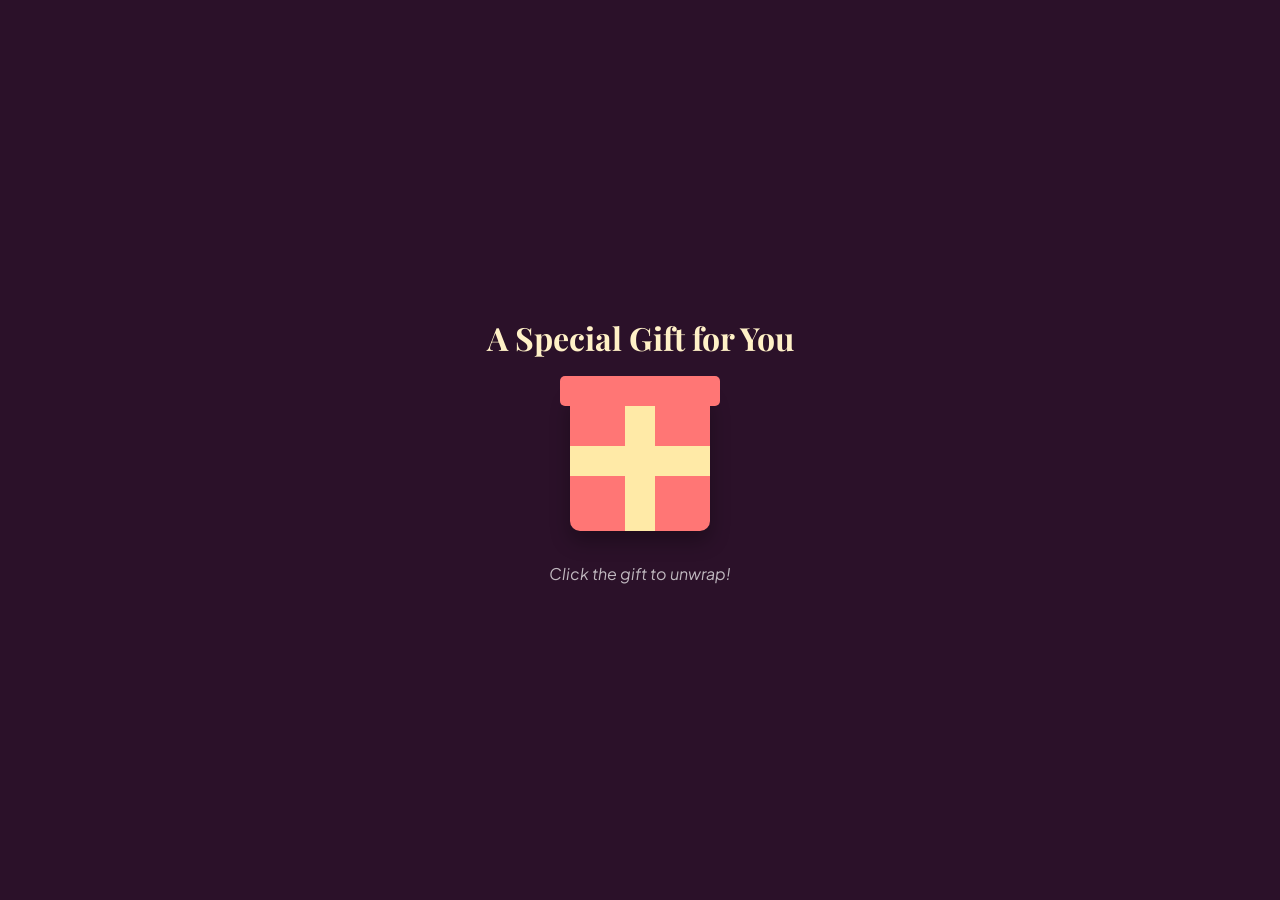
==== index.html @ ae620145 "Add files via upload Initial commit" ====
<!DOCTYPE html>
<html lang="en">
<head>
  <meta charset="UTF-8">
  <title>Birthday Gift for Mom</title>
  <link rel="stylesheet" href="style.css">
</head>
<body>

<div id="gift-overlay">
  <div class="gift-wrapper">
    <h1 class="gift-title">A Special Gift for You</h1>
    <div class="gift-box" id="gift-box">
      <div class="ribbon-vertical"></div>
      <div class="ribbon-horizontal"></div>
      <div class="lid"></div>
    </div>
    <p class="tap-hint">Click the gift to unwrap!</p>
  </div>
</div>

<div id="main-content" class="hidden">
  <canvas id="celebration-canvas"></canvas>
  <div class="ambient-glow"></div>

  <main class="celebration-card">
    <h1 class="greeting">Happy Birthday, Mom</h1>
    <div class="message-section" id="main-message">
      <p>To the most incredible mother in the world.</p>
      <p>We've gathered this little celebrating crew just for you today!</p>
      <p class="tap-instruction">(Try tapping them one by one...)</p>
    </div>

    <div id="surprise-message" class="hidden">
      <h2 class="surprise-title">We love you so much!</h2>
      <p>Thank you for everything you do.</p>
    </div>
    
    <div class="animal-parade">
      <div class="animal bunny">
        <svg viewBox="0 0 100 120" xmlns="http://www.w3.org/2000/svg">
          <ellipse cx="35" cy="30" rx="8" ry="25" fill="#ffdce5" transform="rotate(-5, 35, 30)"/>
          <ellipse cx="65" cy="30" rx="8" ry="25" fill="#ffdce5" transform="rotate(5, 65, 30)"/>
          <circle cx="50" cy="75" r="32" fill="#ffdce5"/>
          <circle cx="40" cy="70" r="3" fill="#4c2a54"/>
          <circle cx="60" cy="70" r="3" fill="#4c2a54"/>
          <polygon points="48,76 52,76 50,79" fill="#ff9ebb"/>
        </svg>
      </div>
      <div class="animal cat">
        <svg viewBox="0 0 100 120" xmlns="http://www.w3.org/2000/svg">
          <polygon points="20,50 40,50 25,20" fill="#ffe9db"/>
          <polygon points="60,50 80,50 75,20" fill="#ffe9db"/>
          <circle cx="50" cy="75" r="32" fill="#ffe9db"/>
          <circle cx="38" cy="72" r="3" fill="#4c2a54"/>
          <circle cx="62" cy="72" r="3" fill="#4c2a54"/>
          <polygon points="48,78 52,78 50,81" fill="#ff9ebb"/>
        </svg>
      </div>
      <div class="animal lion">
        <svg viewBox="0 0 100 120" xmlns="http://www.w3.org/2000/svg">
          <circle cx="50" cy="70" r="42" fill="#f59e0b"/>
          <circle cx="50" cy="75" r="28" fill="#fde68a"/>
          <circle cx="40" cy="70" r="3" fill="#4c2a54"/>
          <circle cx="60" cy="70" r="3" fill="#4c2a54"/>
          <ellipse cx="50" cy="80" rx="12" ry="8" fill="#fef3c7"/>
          <polygon points="48,77 52,77 50,81" fill="#8b5cf6"/>
        </svg>
      </div>
      <div class="animal buffalo">
        <svg viewBox="0 0 100 120" xmlns="http://www.w3.org/2000/svg">
          <path d="M 25 55 Q 10 30 35 45" fill="none" stroke="#52525b" stroke-width="6"/>
          <path d="M 75 55 Q 90 30 65 45" fill="none" stroke="#52525b" stroke-width="6"/>
          <circle cx="50" cy="75" r="30" fill="#a1a1aa"/>
          <circle cx="38" cy="70" r="3" fill="#27272a"/>
          <circle cx="62" cy="70" r="3" fill="#27272a"/>
          <ellipse cx="50" cy="85" rx="16" ry="12" fill="#52525b"/>
        </svg>
      </div>
      <div class="animal sheep">
        <svg viewBox="0 0 100 120" xmlns="http://www.w3.org/2000/svg">
          <circle cx="50" cy="75" r="24" fill="#52525b"/>
          <circle cx="42" cy="72" r="3" fill="#f4f4f5"/>
          <circle cx="58" cy="72" r="3" fill="#f4f4f5"/>
          <circle cx="35" cy="55" r="14" fill="#ffffff"/>
          <circle cx="50" cy="48" r="16" fill="#ffffff"/>
          <circle cx="65" cy="55" r="14" fill="#ffffff"/>
        </svg>
      </div>
      <div class="animal cow">
        <svg viewBox="0 0 100 120" xmlns="http://www.w3.org/2000/svg">
          <ellipse cx="20" cy="60" rx="12" ry="6" fill="#ffffff" transform="rotate(-15, 20, 60)"/>
          <ellipse cx="80" cy="60" rx="12" ry="6" fill="#ffffff" transform="rotate(15, 80, 60)"/>
          <circle cx="50" cy="75" r="30" fill="#ffffff"/>
          <circle cx="38" cy="68" r="3" fill="#27272a"/>
          <circle cx="62" cy="68" r="3" fill="#27272a"/>
          <ellipse cx="50" cy="86" rx="18" ry="12" fill="#fbcfe8"/>
        </svg>
      </div>
    </div>
  </main>
</div>
---- style.css ----
@import url('https://fonts.googleapis.com/css2?family=Playfair+Display:ital,wght@0,400..900;1,400..900&family=Plus+Jakarta+Sans:ital,wght@0,200..800;1,200..800&display=swap');

* { margin: 0; padding: 0; box-sizing: border-box; }

body {
  min-height: 100vh;
  display: flex; justify-content: center; align-items: center;
  background: linear-gradient(135deg, #ffd9d9 0%, #e6d4f5 50%, #c4e9ff 100%);
  font-family: 'Plus Jakarta Sans', sans-serif; overflow-x: hidden;
}

/* --- Reveal Overlay --- */
#gift-overlay {
  position: fixed; top: 0; left: 0; width: 100vw; height: 100vh;
  background: #2b1129; z-index: 10; display: flex; justify-content: center; align-items: center;
  transition: opacity 0.8s ease;
}
#gift-overlay.hidden { opacity: 0; pointer-events: none; }

.gift-wrapper { text-align: center; color: #fff; }
.gift-title { font-family: 'Playfair Display', serif; margin-bottom: 2rem; color: #fff1c7; }
.tap-hint { margin-top: 2rem; opacity: 0.7; font-style: italic; }

/* --- Gift Box Styles --- */
.gift-box {
  width: 140px; height: 140px; background: #ff7675; margin: 0 auto;
  position: relative; border-radius: 10px; cursor: pointer;
  transition: transform 0.3s; box-shadow: 0 10px 20px rgba(0,0,0,0.3);
  animation: wobble 3s infinite ease-in-out;
}
.gift-box:hover { transform: scale(1.05); }
.ribbon-vertical { position: absolute; left: 50%; top: 0; width: 30px; height: 100%; background: #ffeaa7; transform: translateX(-50%); }
.ribbon-horizontal { position: absolute; left: 0; top: 50%; width: 100%; height: 30px; background: #ffeaa7; transform: translateY(-50%); }
.lid { position: absolute; top: -15px; left: -10px; width: 160px; height: 30px; background: #ff7675; border-radius: 5px; }

.unwrap { animation: unwrap 1s ease-out forwards; }
@keyframes wobble { 0%, 100% { transform: rotate(-5deg); } 50% { transform: rotate(5deg); } }
@keyframes unwrap { 
  0% { transform: scale(1) translateY(0); }
  30% { transform: scale(1.2) translateY(-20px); }
  100% { transform: scale(5) translateY(0); opacity: 0; } 
}

/* --- Main Content --- */
#main-content { transition: opacity 1s ease; }
#main-content.hidden { opacity: 0; }

#celebration-canvas { position: fixed; top: 0; left: 0; width: 100vw; height: 100vh; z-index: 1; pointer-events: none; }
.ambient-glow { position: absolute; width: 600px; height: 600px; background: radial-gradient(circle, rgba(168, 85, 247, 0.4) 0%, rgba(0,0,0,0) 70%); top: 5%; left: 10%; z-index: 0; pointer-events: none; }

.celebration-card {
  position: relative; z-index: 2; width: 90%; max-width: 800px; padding: 4rem 2rem;
  background: linear-gradient(135deg, #32193b 0%, #2b1129 100%);
  border: 2px solid rgba(255, 255, 255, 0.15); border-radius: 28px; box-shadow: 0 25px 60px rgba(0, 0, 0, 0.5); text-align: center;
}

.greeting { font-family: 'Playfair Display', serif; font-size: 3.5rem; font-weight: 800; letter-spacing: -1px; color: #fff1c7; margin-bottom: 1rem; line-height: 1.1; }
.message-section { font-size: 1.2rem; line-height: 1.7; color: #e9d5eb; margin-bottom: 3rem; transition: opacity 0.5s; }
.surprise-title { color: #ff7675; font-family: 'Playfair Display', serif; font-size: 2.5rem; margin-bottom: 1rem; }
.tap-instruction { font-size: 1rem; color: #fca5a5; font-style: italic; margin-top: 1rem; }

/* --- Surprises --- */
#surprise-message.hidden { display: none; }
#surprise-message { opacity: 1; transition: opacity 1s ease; color: #fff; margin-top: 20px; }

.animal-parade { display: flex; justify-content: center; align-items: flex-end; gap: 15px; margin-top: 10px; height: 140px; flex-wrap: wrap; }
.animal { 
  width: 70px; height: 70px; cursor: pointer; transition: transform 0.3s ease;
  filter: drop-shadow(0px 0px 18px rgba(255, 255, 255, 0.9));
  background: rgba(255, 255, 255, 0.15); border-radius: 50%; padding: 5px;
}

/* --- Idle Animations --- */
.bunny { animation: hop 2.5s infinite ease-in-out; }
.cat { animation: bob 3s infinite ease-in-out 0.4s; }
.lion { animation: breathe 4s infinite ease-in-out 0.2s; }
.buffalo { animation: breathe 4s infinite ease-in-out 0.6s; }
.sheep { animation: float-idle 5s infinite ease-in-out; }
.cow { animation: breathe 4s infinite ease-in-out 0.8s; }

@keyframes hop { 0%, 100% { transform: translateY(0) scaleY(1); } 40% { transform: translateY(-30px) scaleY(1.1); } 50% { transform: translateY(0) scaleY(0.85); } }
@keyframes bob { 0%, 100% { transform: translateY(0) rotate(0deg); } 50% { transform: translateY(-20px) rotate(8deg); } }
@keyframes breathe { 0%, 100% { transform: scale(1); } 50% { transform: scale(1.06) translateY(-4px); } }
@keyframes float-idle { 0%, 100% { transform: translateY(0); } 50% { transform: translateY(-15px); } }

/* --- Personality Animations --- */
.react-giggle { animation: giggle 0.8s ease-in-out !important; }
@keyframes giggle { 0%, 100% { transform: scale(1) rotate(0deg); } 25% { transform: scale(1.1, 0.9) rotate(-10deg); } 50% { transform: scale(0.9, 1.1) rotate(10deg); } }
.react-surprise { animation: surprise 0.6s cubic-bezier(0.68, -0.55, 0.265, 1.55) !important; }
@keyframes surprise { 0% { transform: translateY(0) scale(1); } 50% { transform: translateY(-80px) scale(1); } 100% { transform: translateY(0) scale(1); } }
.react-love { animation: pulse-glow 1.2s ease-in-out !important; }
@keyframes pulse-glow { 0%, 100% { transform: scale(1); } 50% { transform: scale(1.4); } }
.react-slinky { animation: slinky 0.9s ease-in-out !important; }
@keyframes slinky { 0%, 100% { transform: scale(1); } 30% { transform: scale(0.7, 1.3); } 60% { transform: scale(1.3, 0.7); } }
.react-dizzy { animation: dizzy 0.5s linear infinite !important; }
@keyframes dizzy { 0% { transform: rotate(0deg); } 100% { transform: rotate(360deg); } }
.react-bashful { animation: bashful 0.6s ease-in-out !important; }
@keyframes bashful { 0%, 100% { transform: translateX(0); } 33% { transform: translateX(-15px); } 66% { transform: translateX(15px); } }
@keyframes burst-fade { to { transform: translateY(-100px) scale(0); opacity: 0; } }
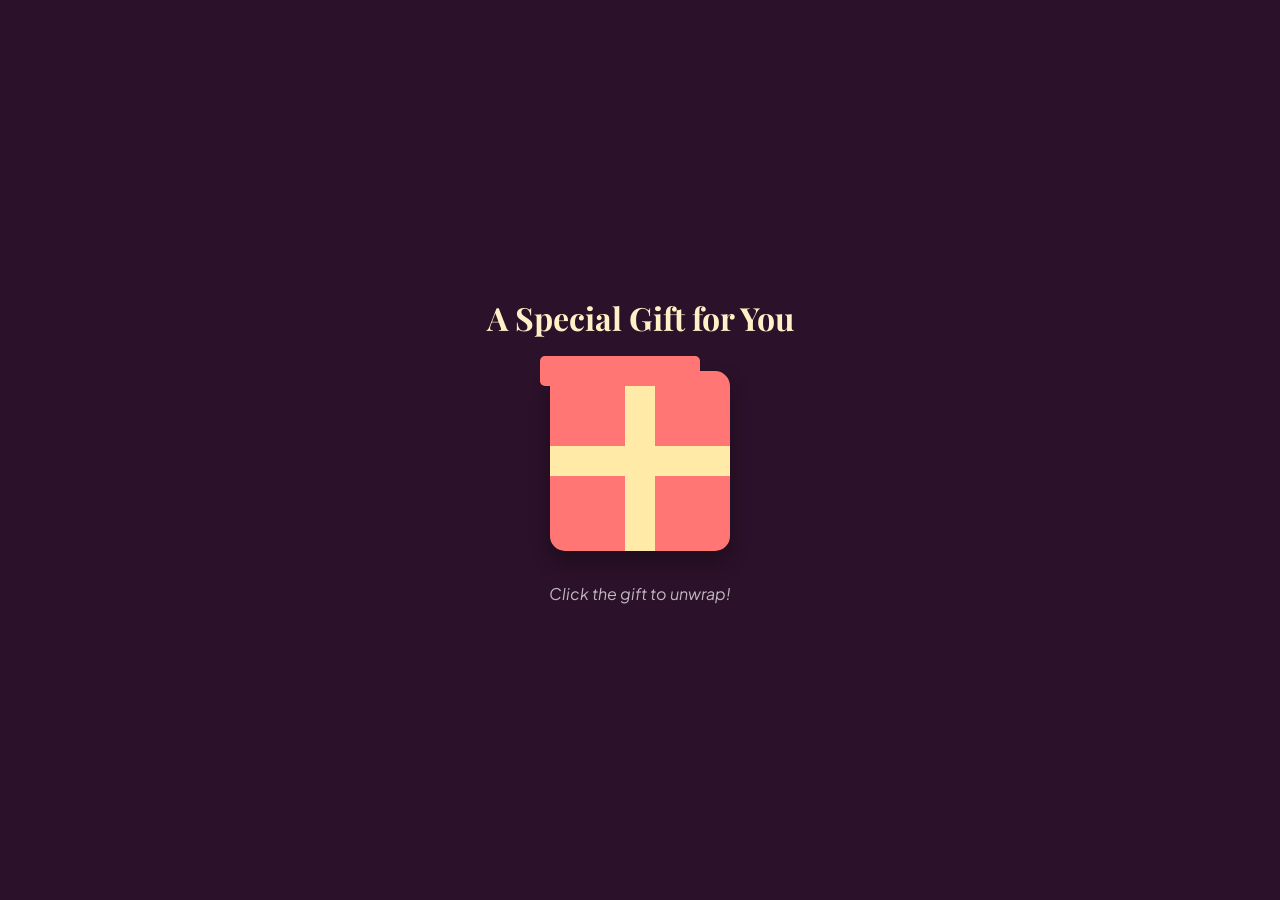
==== commit 8f2c1a06: "made it larger for phone" ====
--- a/index.html
+++ b/index.html
@@ -2,6 +2,8 @@
 <html lang="en">
 <head>
   <meta charset="UTF-8">
+  <!-- ADD THIS LINE BELOW -->
+  <meta name="viewport" content="width=device-width, initial-scale=1.0">
   <title>Birthday Gift for Mom</title>
   <link rel="stylesheet" href="style.css">
 </head>
@@ -99,4 +101,9 @@
       </div>
     </div>
   </main>
-</div>+</div>
+
+  <script src="script.js" defer></script>
+
+</body>
+</html>
--- a/style.css
+++ b/style.css
@@ -78,6 +78,35 @@
 .sheep { animation: float-idle 5s infinite ease-in-out; }
 .cow { animation: breathe 4s infinite ease-in-out 0.8s; }
 
+/* Update the gift-box to look bigger on mobile */
+.gift-box {
+  width: 180px; height: 180px; /* Increased from 140px */
+  background: #ff7675; margin: 2rem auto;
+  position: relative; border-radius: 15px; cursor: pointer;
+  transition: transform 0.3s; box-shadow: 0 10px 20px rgba(0,0,0,0.3);
+  animation: wobble 3s infinite ease-in-out;
+}
+
+/* Ensure the card doesn't hit the edges of the phone */
+.celebration-card {
+  position: relative; z-index: 2; width: 95%; /* Increased from 90% */
+  max-width: 500px; padding: 2rem 1.5rem; /* Reduced padding for mobile */
+  background: linear-gradient(135deg, #32193b 0%, #2b1129 100%);
+  border: 2px solid rgba(255, 255, 255, 0.15); 
+  border-radius: 20px; box-shadow: 0 25px 60px rgba(0, 0, 0, 0.5); 
+  text-align: center;
+}
+
+/* Adjust heading size for small screens */
+.greeting { font-size: 2.2rem; }
+
+/* Keep animal parade tight but comfortable */
+.animal-parade { 
+  display: flex; justify-content: center; align-items: center; 
+  gap: 10px; margin-top: 20px; height: auto; flex-wrap: wrap; 
+}
+.animal { width: 60px; height: 60px; }
+
 @keyframes hop { 0%, 100% { transform: translateY(0) scaleY(1); } 40% { transform: translateY(-30px) scaleY(1.1); } 50% { transform: translateY(0) scaleY(0.85); } }
 @keyframes bob { 0%, 100% { transform: translateY(0) rotate(0deg); } 50% { transform: translateY(-20px) rotate(8deg); } }
 @keyframes breathe { 0%, 100% { transform: scale(1); } 50% { transform: scale(1.06) translateY(-4px); } }
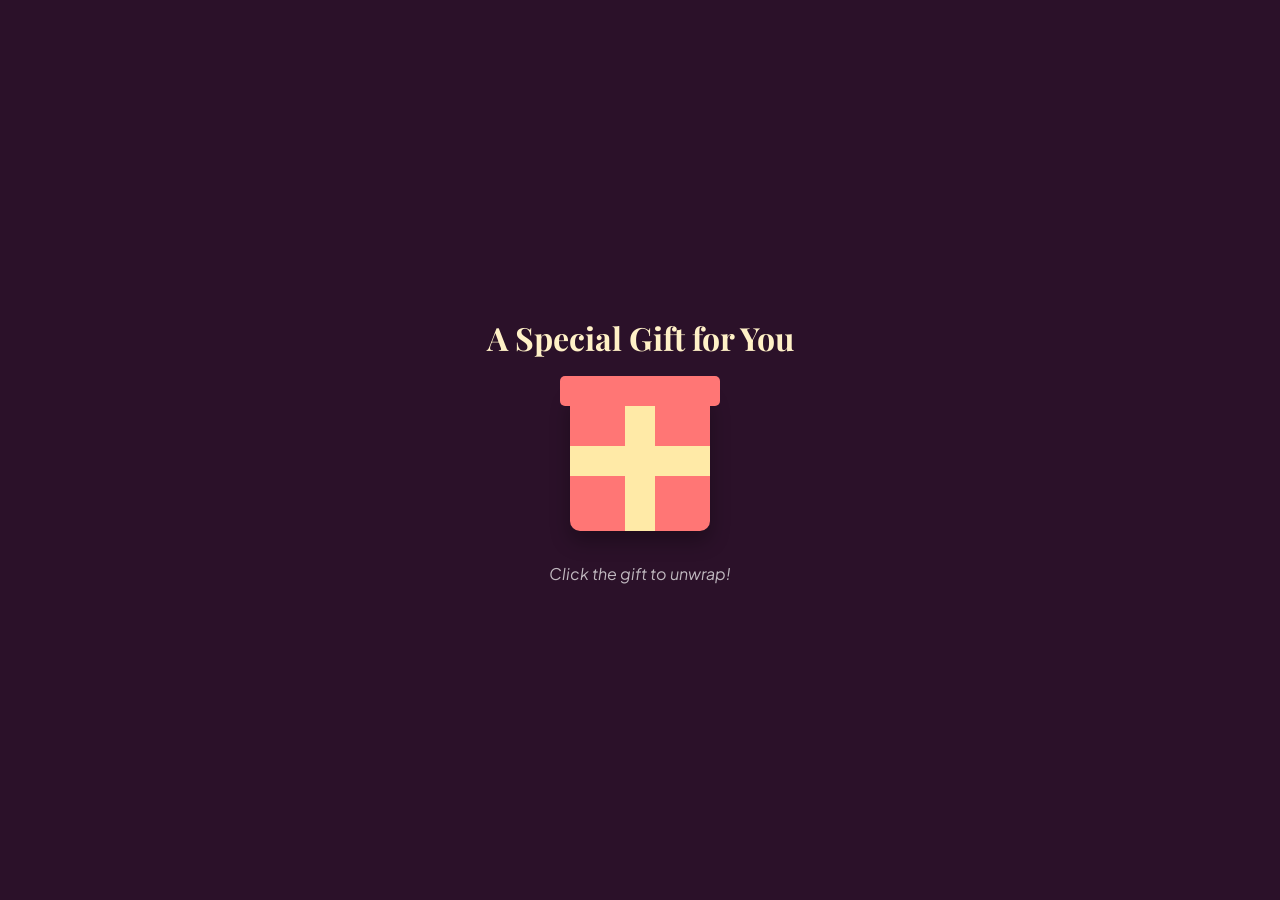
==== commit e610b510: "added more features ✅ Distinct Animal Reactions:  Bunny: High bouncy jump Cat: Playful pounce with s" ====
--- a/index.html
+++ b/index.html
@@ -2,7 +2,6 @@
 <html lang="en">
 <head>
   <meta charset="UTF-8">
-  <!-- ADD THIS LINE BELOW -->
   <meta name="viewport" content="width=device-width, initial-scale=1.0">
   <title>Birthday Gift for Mom</title>
   <link rel="stylesheet" href="style.css">
@@ -38,8 +37,8 @@
       <p>Thank you for everything you do.</p>
     </div>
     
-    <div class="animal-parade">
-      <div class="animal bunny">
+    <div class="animal-parade" id="animal-parade">
+      <div class="animal bunny" data-index="0">
         <svg viewBox="0 0 100 120" xmlns="http://www.w3.org/2000/svg">
           <ellipse cx="35" cy="30" rx="8" ry="25" fill="#ffdce5" transform="rotate(-5, 35, 30)"/>
           <ellipse cx="65" cy="30" rx="8" ry="25" fill="#ffdce5" transform="rotate(5, 65, 30)"/>
@@ -49,7 +48,7 @@
           <polygon points="48,76 52,76 50,79" fill="#ff9ebb"/>
         </svg>
       </div>
-      <div class="animal cat">
+      <div class="animal cat" data-index="1">
         <svg viewBox="0 0 100 120" xmlns="http://www.w3.org/2000/svg">
           <polygon points="20,50 40,50 25,20" fill="#ffe9db"/>
           <polygon points="60,50 80,50 75,20" fill="#ffe9db"/>
@@ -59,7 +58,7 @@
           <polygon points="48,78 52,78 50,81" fill="#ff9ebb"/>
         </svg>
       </div>
-      <div class="animal lion">
+      <div class="animal lion" data-index="2">
         <svg viewBox="0 0 100 120" xmlns="http://www.w3.org/2000/svg">
           <circle cx="50" cy="70" r="42" fill="#f59e0b"/>
           <circle cx="50" cy="75" r="28" fill="#fde68a"/>
@@ -69,7 +68,7 @@
           <polygon points="48,77 52,77 50,81" fill="#8b5cf6"/>
         </svg>
       </div>
-      <div class="animal buffalo">
+      <div class="animal buffalo" data-index="3">
         <svg viewBox="0 0 100 120" xmlns="http://www.w3.org/2000/svg">
           <path d="M 25 55 Q 10 30 35 45" fill="none" stroke="#52525b" stroke-width="6"/>
           <path d="M 75 55 Q 90 30 65 45" fill="none" stroke="#52525b" stroke-width="6"/>
@@ -79,7 +78,7 @@
           <ellipse cx="50" cy="85" rx="16" ry="12" fill="#52525b"/>
         </svg>
       </div>
-      <div class="animal sheep">
+      <div class="animal sheep" data-index="4">
         <svg viewBox="0 0 100 120" xmlns="http://www.w3.org/2000/svg">
           <circle cx="50" cy="75" r="24" fill="#52525b"/>
           <circle cx="42" cy="72" r="3" fill="#f4f4f5"/>
@@ -89,7 +88,7 @@
           <circle cx="65" cy="55" r="14" fill="#ffffff"/>
         </svg>
       </div>
-      <div class="animal cow">
+      <div class="animal cow" data-index="5">
         <svg viewBox="0 0 100 120" xmlns="http://www.w3.org/2000/svg">
           <ellipse cx="20" cy="60" rx="12" ry="6" fill="#ffffff" transform="rotate(-15, 20, 60)"/>
           <ellipse cx="80" cy="60" rx="12" ry="6" fill="#ffffff" transform="rotate(15, 80, 60)"/>
--- a/style.css
+++ b/style.css
@@ -2,11 +2,16 @@
 
 * { margin: 0; padding: 0; box-sizing: border-box; }
 
+/* Center everything and prevent page scrolling */
 body {
+  margin: 0;
   min-height: 100vh;
-  display: flex; justify-content: center; align-items: center;
+  display: flex;
+  justify-content: center;
+  align-items: center;
   background: linear-gradient(135deg, #ffd9d9 0%, #e6d4f5 50%, #c4e9ff 100%);
-  font-family: 'Plus Jakarta Sans', sans-serif; overflow-x: hidden;
+  font-family: 'Plus Jakarta Sans', sans-serif;
+  overflow: hidden; 
 }
 
 /* --- Reveal Overlay --- */
@@ -52,6 +57,7 @@
   position: relative; z-index: 2; width: 90%; max-width: 800px; padding: 4rem 2rem;
   background: linear-gradient(135deg, #32193b 0%, #2b1129 100%);
   border: 2px solid rgba(255, 255, 255, 0.15); border-radius: 28px; box-shadow: 0 25px 60px rgba(0, 0, 0, 0.5); text-align: center;
+  max-height: 90vh; overflow-y: auto;
 }
 
 .greeting { font-family: 'Playfair Display', serif; font-size: 3.5rem; font-weight: 800; letter-spacing: -1px; color: #fff1c7; margin-bottom: 1rem; line-height: 1.1; }
@@ -68,6 +74,12 @@
   width: 70px; height: 70px; cursor: pointer; transition: transform 0.3s ease;
   filter: drop-shadow(0px 0px 18px rgba(255, 255, 255, 0.9));
   background: rgba(255, 255, 255, 0.15); border-radius: 50%; padding: 5px;
+  opacity: 0;
+  animation: fade-in 0.6s ease forwards;
+}
+
+@keyframes fade-in {
+  to { opacity: 1; }
 }
 
 /* --- Idle Animations --- */
@@ -78,51 +90,92 @@
 .sheep { animation: float-idle 5s infinite ease-in-out; }
 .cow { animation: breathe 4s infinite ease-in-out 0.8s; }
 
-/* Update the gift-box to look bigger on mobile */
-.gift-box {
-  width: 180px; height: 180px; /* Increased from 140px */
-  background: #ff7675; margin: 2rem auto;
-  position: relative; border-radius: 15px; cursor: pointer;
-  transition: transform 0.3s; box-shadow: 0 10px 20px rgba(0,0,0,0.3);
-  animation: wobble 3s infinite ease-in-out;
+/* --- Personality Animations --- */
+.react-bunny-jump { animation: bunny-jump 0.8s cubic-bezier(0.68, -0.55, 0.265, 1.55) !important; }
+@keyframes bunny-jump { 
+  0% { transform: translateY(0) scaleY(1); } 
+  25% { transform: translateY(-60px) scaleY(1.2); } 
+  50% { transform: translateY(-80px) scaleY(0.9); } 
+  100% { transform: translateY(0) scaleY(1); } 
 }
 
-/* Ensure the card doesn't hit the edges of the phone */
-.celebration-card {
-  position: relative; z-index: 2; width: 95%; /* Increased from 90% */
-  max-width: 500px; padding: 2rem 1.5rem; /* Reduced padding for mobile */
-  background: linear-gradient(135deg, #32193b 0%, #2b1129 100%);
-  border: 2px solid rgba(255, 255, 255, 0.15); 
-  border-radius: 20px; box-shadow: 0 25px 60px rgba(0, 0, 0, 0.5); 
-  text-align: center;
+.react-cat-pounce { animation: cat-pounce 0.9s ease-in-out !important; }
+@keyframes cat-pounce { 
+  0% { transform: scale(1) rotate(0deg); } 
+  30% { transform: scale(1.15) rotate(-8deg); } 
+  60% { transform: scale(0.8) rotate(8deg); } 
+  100% { transform: scale(1) rotate(0deg); } 
 }
 
-/* Adjust heading size for small screens */
-.greeting { font-size: 2.2rem; }
+.react-lion-roar { animation: lion-roar 1s cubic-bezier(0.68, -0.55, 0.265, 1.55) !important; }
+@keyframes lion-roar { 
+  0% { transform: scale(1) rotate(0deg); } 
+  30% { transform: scale(1.3) rotate(15deg); } 
+  50% { transform: scale(1.3) rotate(-15deg); } 
+  100% { transform: scale(1) rotate(0deg); } 
+}
 
-/* Keep animal parade tight but comfortable */
-.animal-parade { 
-  display: flex; justify-content: center; align-items: center; 
-  gap: 10px; margin-top: 20px; height: auto; flex-wrap: wrap; 
+.react-buffalo-charge { animation: buffalo-charge 0.8s ease-in-out !important; }
+@keyframes buffalo-charge { 
+  0% { transform: translateX(0) scaleX(1); } 
+  40% { transform: translateX(-40px) scaleX(0.9); } 
+  70% { transform: translateX(40px) scaleX(1.1); } 
+  100% { transform: translateX(0) scaleX(1); } 
 }
-.animal { width: 60px; height: 60px; }
 
-@keyframes hop { 0%, 100% { transform: translateY(0) scaleY(1); } 40% { transform: translateY(-30px) scaleY(1.1); } 50% { transform: translateY(0) scaleY(0.85); } }
-@keyframes bob { 0%, 100% { transform: translateY(0) rotate(0deg); } 50% { transform: translateY(-20px) rotate(8deg); } }
-@keyframes breathe { 0%, 100% { transform: scale(1); } 50% { transform: scale(1.06) translateY(-4px); } }
-@keyframes float-idle { 0%, 100% { transform: translateY(0); } 50% { transform: translateY(-15px); } }
+.react-sheep-wiggle { animation: sheep-wiggle 0.7s ease-in-out !important; }
+@keyframes sheep-wiggle { 
+  0%, 100% { transform: scale(1) rotate(0deg); } 
+  25% { transform: scale(1.2, 0.8) rotate(-5deg); } 
+  50% { transform: scale(0.8, 1.2) rotate(5deg); } 
+  75% { transform: scale(1.15, 0.85) rotate(-3deg); } 
+}
 
-/* --- Personality Animations --- */
-.react-giggle { animation: giggle 0.8s ease-in-out !important; }
-@keyframes giggle { 0%, 100% { transform: scale(1) rotate(0deg); } 25% { transform: scale(1.1, 0.9) rotate(-10deg); } 50% { transform: scale(0.9, 1.1) rotate(10deg); } }
-.react-surprise { animation: surprise 0.6s cubic-bezier(0.68, -0.55, 0.265, 1.55) !important; }
-@keyframes surprise { 0% { transform: translateY(0) scale(1); } 50% { transform: translateY(-80px) scale(1); } 100% { transform: translateY(0) scale(1); } }
-.react-love { animation: pulse-glow 1.2s ease-in-out !important; }
-@keyframes pulse-glow { 0%, 100% { transform: scale(1); } 50% { transform: scale(1.4); } }
-.react-slinky { animation: slinky 0.9s ease-in-out !important; }
-@keyframes slinky { 0%, 100% { transform: scale(1); } 30% { transform: scale(0.7, 1.3); } 60% { transform: scale(1.3, 0.7); } }
-.react-dizzy { animation: dizzy 0.5s linear infinite !important; }
-@keyframes dizzy { 0% { transform: rotate(0deg); } 100% { transform: rotate(360deg); } }
-.react-bashful { animation: bashful 0.6s ease-in-out !important; }
-@keyframes bashful { 0%, 100% { transform: translateX(0); } 33% { transform: translateX(-15px); } 66% { transform: translateX(15px); } }
-@keyframes burst-fade { to { transform: translateY(-100px) scale(0); opacity: 0; } }+.react-cow-sway { animation: cow-sway 0.9s ease-in-out !important; }
+@keyframes cow-sway { 
+  0%, 100% { transform: translateX(0) rotate(0deg); } 
+  25% { transform: translateX(-20px) rotate(-8deg); } 
+  50% { transform: translateX(20px) rotate(8deg); } 
+  75% { transform: translateX(-10px) rotate(-5deg); } 
+}
+
+@keyframes burst-fade { to { transform: translateY(-100px) scale(0); opacity: 0; } }
+
+/* --- Confetti --- */
+.confetti {
+  position: fixed;
+  pointer-events: none;
+  animation: confetti-fall 3s ease-out forwards;
+}
+
+@keyframes confetti-fall {
+  to {
+    transform: translateY(100vh) rotateZ(720deg);
+    opacity: 0;
+  }
+}
+
+/* Responsive adjustments */
+@media (max-width: 768px) {
+  .gift-box {
+    width: 120px; 
+    height: 120px;
+  }
+  
+  .greeting { font-size: 2.2rem; }
+  
+  .celebration-card {
+    width: 95%;
+    padding: 2rem 1.5rem;
+  }
+  
+  .animal-parade { 
+    gap: 8px; 
+    height: auto;
+  }
+  
+  .animal { 
+    width: 55px; 
+    height: 55px; 
+  }
+}
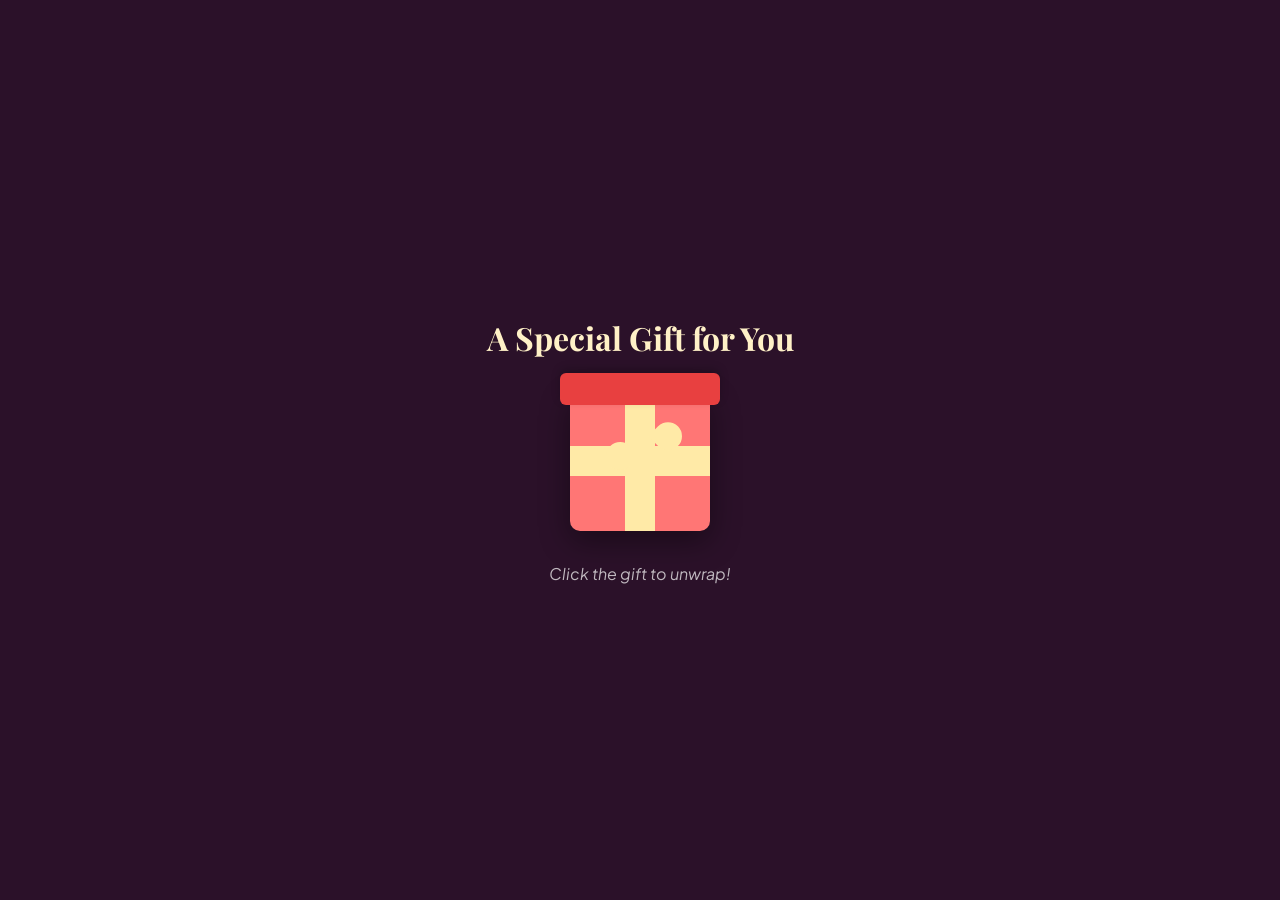
==== commit b1b9ebed: "gift animation The opening sequence now has 3 distinct stages: first the box wobbles side-to-side li" ====
--- a/index.html
+++ b/index.html
@@ -36,7 +36,7 @@
       <h2 class="surprise-title">We love you so much!</h2>
       <p>Thank you for everything you do.</p>
     </div>
-    
+
     <div class="animal-parade" id="animal-parade">
       <div class="animal bunny" data-index="0">
         <svg viewBox="0 0 100 120" xmlns="http://www.w3.org/2000/svg">
@@ -48,7 +48,7 @@
           <polygon points="48,76 52,76 50,79" fill="#ff9ebb"/>
         </svg>
       </div>
-      <div class="animal cat" data-index="1">
+      <div class="animal cat hidden" data-index="1">
         <svg viewBox="0 0 100 120" xmlns="http://www.w3.org/2000/svg">
           <polygon points="20,50 40,50 25,20" fill="#ffe9db"/>
           <polygon points="60,50 80,50 75,20" fill="#ffe9db"/>
@@ -58,7 +58,7 @@
           <polygon points="48,78 52,78 50,81" fill="#ff9ebb"/>
         </svg>
       </div>
-      <div class="animal lion" data-index="2">
+      <div class="animal lion hidden" data-index="2">
         <svg viewBox="0 0 100 120" xmlns="http://www.w3.org/2000/svg">
           <circle cx="50" cy="70" r="42" fill="#f59e0b"/>
           <circle cx="50" cy="75" r="28" fill="#fde68a"/>
@@ -68,7 +68,7 @@
           <polygon points="48,77 52,77 50,81" fill="#8b5cf6"/>
         </svg>
       </div>
-      <div class="animal buffalo" data-index="3">
+      <div class="animal buffalo hidden" data-index="3">
         <svg viewBox="0 0 100 120" xmlns="http://www.w3.org/2000/svg">
           <path d="M 25 55 Q 10 30 35 45" fill="none" stroke="#52525b" stroke-width="6"/>
           <path d="M 75 55 Q 90 30 65 45" fill="none" stroke="#52525b" stroke-width="6"/>
@@ -78,7 +78,7 @@
           <ellipse cx="50" cy="85" rx="16" ry="12" fill="#52525b"/>
         </svg>
       </div>
-      <div class="animal sheep" data-index="4">
+      <div class="animal sheep hidden" data-index="4">
         <svg viewBox="0 0 100 120" xmlns="http://www.w3.org/2000/svg">
           <circle cx="50" cy="75" r="24" fill="#52525b"/>
           <circle cx="42" cy="72" r="3" fill="#f4f4f5"/>
@@ -88,7 +88,7 @@
           <circle cx="65" cy="55" r="14" fill="#ffffff"/>
         </svg>
       </div>
-      <div class="animal cow" data-index="5">
+      <div class="animal cow hidden" data-index="5">
         <svg viewBox="0 0 100 120" xmlns="http://www.w3.org/2000/svg">
           <ellipse cx="20" cy="60" rx="12" ry="6" fill="#ffffff" transform="rotate(-15, 20, 60)"/>
           <ellipse cx="80" cy="60" rx="12" ry="6" fill="#ffffff" transform="rotate(15, 80, 60)"/>
@@ -102,7 +102,7 @@
   </main>
 </div>
 
-  <script src="script.js" defer></script>
+<script src="script.js" defer></script>
 
 </body>
 </html>
--- a/style.css
+++ b/style.css
@@ -2,7 +2,6 @@
 
 * { margin: 0; padding: 0; box-sizing: border-box; }
 
-/* Center everything and prevent page scrolling */
 body {
   margin: 0;
   min-height: 100vh;
@@ -11,171 +10,327 @@
   align-items: center;
   background: linear-gradient(135deg, #ffd9d9 0%, #e6d4f5 50%, #c4e9ff 100%);
   font-family: 'Plus Jakarta Sans', sans-serif;
-  overflow: hidden; 
+  overflow: hidden;
 }
 
 /* --- Reveal Overlay --- */
 #gift-overlay {
   position: fixed; top: 0; left: 0; width: 100vw; height: 100vh;
-  background: #2b1129; z-index: 10; display: flex; justify-content: center; align-items: center;
-  transition: opacity 0.8s ease;
-}
-#gift-overlay.hidden { opacity: 0; pointer-events: none; }
+  background: #2b1129; z-index: 10;
+  display: flex; justify-content: center; align-items: center;
+}
+#gift-overlay.hidden { display: none; }
 
 .gift-wrapper { text-align: center; color: #fff; }
 .gift-title { font-family: 'Playfair Display', serif; margin-bottom: 2rem; color: #fff1c7; }
 .tap-hint { margin-top: 2rem; opacity: 0.7; font-style: italic; }
 
-/* --- Gift Box Styles --- */
+/* --- Gift Box --- */
 .gift-box {
-  width: 140px; height: 140px; background: #ff7675; margin: 0 auto;
-  position: relative; border-radius: 10px; cursor: pointer;
-  transition: transform 0.3s; box-shadow: 0 10px 20px rgba(0,0,0,0.3);
-  animation: wobble 3s infinite ease-in-out;
-}
-.gift-box:hover { transform: scale(1.05); }
-.ribbon-vertical { position: absolute; left: 50%; top: 0; width: 30px; height: 100%; background: #ffeaa7; transform: translateX(-50%); }
-.ribbon-horizontal { position: absolute; left: 0; top: 50%; width: 100%; height: 30px; background: #ffeaa7; transform: translateY(-50%); }
-.lid { position: absolute; top: -15px; left: -10px; width: 160px; height: 30px; background: #ff7675; border-radius: 5px; }
-
-.unwrap { animation: unwrap 1s ease-out forwards; }
-@keyframes wobble { 0%, 100% { transform: rotate(-5deg); } 50% { transform: rotate(5deg); } }
-@keyframes unwrap { 
-  0% { transform: scale(1) translateY(0); }
-  30% { transform: scale(1.2) translateY(-20px); }
-  100% { transform: scale(5) translateY(0); opacity: 0; } 
+  width: 140px; height: 140px;
+  background: #ff7675;
+  margin: 0 auto;
+  position: relative;
+  border-radius: 10px;
+  cursor: pointer;
+  box-shadow: 0 10px 30px rgba(0,0,0,0.4);
+  animation: gift-float 3s infinite ease-in-out;
+  transform-origin: center bottom;
+}
+
+.gift-box:hover { filter: brightness(1.1); }
+
+.ribbon-vertical {
+  position: absolute; left: 50%; top: 0;
+  width: 30px; height: 100%;
+  background: #ffeaa7;
+  transform: translateX(-50%);
+  z-index: 2;
+}
+.ribbon-horizontal {
+  position: absolute; left: 0; top: 50%;
+  width: 100%; height: 30px;
+  background: #ffeaa7;
+  transform: translateY(-50%);
+  z-index: 2;
+}
+
+/* Bow on top */
+.ribbon-horizontal::before,
+.ribbon-horizontal::after {
+  content: '';
+  position: absolute;
+  top: -18px;
+  width: 28px; height: 28px;
+  background: #ffeaa7;
+  border-radius: 50% 50% 0 50%;
+  transform-origin: bottom right;
+}
+.ribbon-horizontal::before { left: calc(50% - 28px); transform: rotate(-45deg); }
+.ribbon-horizontal::after { left: calc(50%); border-radius: 50% 50% 50% 0; transform: rotate(45deg); }
+
+.lid {
+  position: absolute;
+  top: -18px; left: -10px;
+  width: 160px; height: 32px;
+  background: #e84040;
+  border-radius: 6px;
+  z-index: 3;
+  transform-origin: center bottom;
+  box-shadow: 0 -4px 10px rgba(0,0,0,0.2);
+}
+
+/* --- Gift Box Animations --- */
+
+/* Idle float */
+@keyframes gift-float {
+  0%, 100% { transform: translateY(0) rotate(-3deg); }
+  50% { transform: translateY(-12px) rotate(3deg); }
+}
+
+/* Step 1: Wobble on click */
+.gift-box.wobble {
+  animation: box-wobble 0.55s ease-in-out !important;
+}
+@keyframes box-wobble {
+  0%   { transform: rotate(0deg) scale(1); }
+  15%  { transform: rotate(-8deg) scale(1.05); }
+  30%  { transform: rotate(8deg) scale(1.05); }
+  45%  { transform: rotate(-6deg) scale(1.08); }
+  60%  { transform: rotate(6deg) scale(1.08); }
+  75%  { transform: rotate(-3deg) scale(1.05); }
+  100% { transform: rotate(0deg) scale(1); }
+}
+
+/* Step 2a: Lid flies off */
+.lid-fly {
+  animation: lid-flip 0.7s cubic-bezier(0.25, 0.46, 0.45, 0.94) forwards !important;
+}
+@keyframes lid-flip {
+  0%   { transform: translateY(0) rotate(0deg); opacity: 1; }
+  40%  { transform: translateY(-60px) rotate(-30deg) translateX(-20px); opacity: 1; }
+  100% { transform: translateY(-160px) rotate(-60deg) translateX(-60px); opacity: 0; }
+}
+
+/* Step 2b: Box explodes outward */
+.gift-box.unwrap {
+  animation: box-explode 0.8s ease-out forwards !important;
+}
+@keyframes box-explode {
+  0%   { transform: scale(1); opacity: 1; }
+  30%  { transform: scale(1.3); opacity: 1; }
+  60%  { transform: scale(1.6); opacity: 0.6; }
+  100% { transform: scale(0.1); opacity: 0; }
 }
 
 /* --- Main Content --- */
-#main-content { transition: opacity 1s ease; }
-#main-content.hidden { opacity: 0; }
-
-#celebration-canvas { position: fixed; top: 0; left: 0; width: 100vw; height: 100vh; z-index: 1; pointer-events: none; }
-.ambient-glow { position: absolute; width: 600px; height: 600px; background: radial-gradient(circle, rgba(168, 85, 247, 0.4) 0%, rgba(0,0,0,0) 70%); top: 5%; left: 10%; z-index: 0; pointer-events: none; }
+#main-content {
+  transition: opacity 0.8s ease;
+}
+#main-content.hidden { opacity: 0; pointer-events: none; display: none; }
+
+#celebration-canvas {
+  position: fixed; top: 0; left: 0;
+  width: 100vw; height: 100vh;
+  z-index: 1; pointer-events: none;
+}
+.ambient-glow {
+  position: absolute;
+  width: 600px; height: 600px;
+  background: radial-gradient(circle, rgba(168, 85, 247, 0.4) 0%, rgba(0,0,0,0) 70%);
+  top: 5%; left: 10%;
+  z-index: 0; pointer-events: none;
+}
 
 .celebration-card {
-  position: relative; z-index: 2; width: 90%; max-width: 800px; padding: 4rem 2rem;
+  width: 95%;
+  max-width: 600px;
+  max-height: 95vh;
+  margin: 0 auto;
+  padding: 2rem;
   background: linear-gradient(135deg, #32193b 0%, #2b1129 100%);
-  border: 2px solid rgba(255, 255, 255, 0.15); border-radius: 28px; box-shadow: 0 25px 60px rgba(0, 0, 0, 0.5); text-align: center;
-  max-height: 90vh; overflow-y: auto;
-}
-
-.greeting { font-family: 'Playfair Display', serif; font-size: 3.5rem; font-weight: 800; letter-spacing: -1px; color: #fff1c7; margin-bottom: 1rem; line-height: 1.1; }
-.message-section { font-size: 1.2rem; line-height: 1.7; color: #e9d5eb; margin-bottom: 3rem; transition: opacity 0.5s; }
-.surprise-title { color: #ff7675; font-family: 'Playfair Display', serif; font-size: 2.5rem; margin-bottom: 1rem; }
-.tap-instruction { font-size: 1rem; color: #fca5a5; font-style: italic; margin-top: 1rem; }
+  border-radius: 20px;
+  text-align: center;
+  color: #fff;
+  display: flex;
+  flex-direction: column;
+  align-items: center;
+  overflow-y: auto;
+  position: relative;
+  z-index: 2;
+}
+
+.greeting {
+  font-family: 'Playfair Display', serif;
+  font-size: 3.5rem;
+  font-weight: 800;
+  letter-spacing: -1px;
+  color: #fff1c7;
+  margin-bottom: 1rem;
+  line-height: 1.1;
+}
+.message-section {
+  font-size: 1.2rem;
+  line-height: 1.7;
+  color: #e9d5eb;
+  margin-bottom: 3rem;
+  transition: opacity 0.5s;
+}
+.surprise-title {
+  color: #ff7675;
+  font-family: 'Playfair Display', serif;
+  font-size: 2.5rem;
+  margin-bottom: 1rem;
+}
+.tap-instruction {
+  font-size: 1rem;
+  color: #fca5a5;
+  font-style: italic;
+  margin-top: 1rem;
+}
 
 /* --- Surprises --- */
 #surprise-message.hidden { display: none; }
 #surprise-message { opacity: 1; transition: opacity 1s ease; color: #fff; margin-top: 20px; }
 
-.animal-parade { display: flex; justify-content: center; align-items: flex-end; gap: 15px; margin-top: 10px; height: 140px; flex-wrap: wrap; }
-.animal { 
-  width: 70px; height: 70px; cursor: pointer; transition: transform 0.3s ease;
+/* --- Animals --- */
+.animal-parade {
+  display: flex;
+  justify-content: center;
+  align-items: flex-end;
+  gap: 20px;
+  margin-top: 20px;
+  height: auto;
+  flex-wrap: wrap;
+}
+.animal {
+  width: 100px; height: 100px;
+  cursor: pointer;
+  transition: transform 0.3s ease;
   filter: drop-shadow(0px 0px 18px rgba(255, 255, 255, 0.9));
-  background: rgba(255, 255, 255, 0.15); border-radius: 50%; padding: 5px;
-  opacity: 0;
-  animation: fade-in 0.6s ease forwards;
-}
-
-@keyframes fade-in {
-  to { opacity: 1; }
+  background: rgba(255, 255, 255, 0.15);
+  border-radius: 50%;
+  padding: 8px;
+  display: none;
+}
+.animal.visible {
+  display: flex !important;
+  align-items: center;
+  justify-content: center;
 }
 
 /* --- Idle Animations --- */
-.bunny { animation: hop 2.5s infinite ease-in-out; }
-.cat { animation: bob 3s infinite ease-in-out 0.4s; }
-.lion { animation: breathe 4s infinite ease-in-out 0.2s; }
+.bunny   { animation: hop 2.5s infinite ease-in-out; }
+.cat     { animation: bob 3s infinite ease-in-out 0.4s; }
+.lion    { animation: breathe 4s infinite ease-in-out 0.2s; }
 .buffalo { animation: breathe 4s infinite ease-in-out 0.6s; }
-.sheep { animation: float-idle 5s infinite ease-in-out; }
-.cow { animation: breathe 4s infinite ease-in-out 0.8s; }
-
-/* --- Personality Animations --- */
-.react-bunny-jump { animation: bunny-jump 0.8s cubic-bezier(0.68, -0.55, 0.265, 1.55) !important; }
-@keyframes bunny-jump { 
-  0% { transform: translateY(0) scaleY(1); } 
-  25% { transform: translateY(-60px) scaleY(1.2); } 
-  50% { transform: translateY(-80px) scaleY(0.9); } 
-  100% { transform: translateY(0) scaleY(1); } 
-}
-
-.react-cat-pounce { animation: cat-pounce 0.9s ease-in-out !important; }
-@keyframes cat-pounce { 
-  0% { transform: scale(1) rotate(0deg); } 
-  30% { transform: scale(1.15) rotate(-8deg); } 
-  60% { transform: scale(0.8) rotate(8deg); } 
-  100% { transform: scale(1) rotate(0deg); } 
-}
-
-.react-lion-roar { animation: lion-roar 1s cubic-bezier(0.68, -0.55, 0.265, 1.55) !important; }
-@keyframes lion-roar { 
-  0% { transform: scale(1) rotate(0deg); } 
-  30% { transform: scale(1.3) rotate(15deg); } 
-  50% { transform: scale(1.3) rotate(-15deg); } 
-  100% { transform: scale(1) rotate(0deg); } 
-}
-
-.react-buffalo-charge { animation: buffalo-charge 0.8s ease-in-out !important; }
-@keyframes buffalo-charge { 
-  0% { transform: translateX(0) scaleX(1); } 
-  40% { transform: translateX(-40px) scaleX(0.9); } 
-  70% { transform: translateX(40px) scaleX(1.1); } 
-  100% { transform: translateX(0) scaleX(1); } 
-}
-
-.react-sheep-wiggle { animation: sheep-wiggle 0.7s ease-in-out !important; }
-@keyframes sheep-wiggle { 
-  0%, 100% { transform: scale(1) rotate(0deg); } 
-  25% { transform: scale(1.2, 0.8) rotate(-5deg); } 
-  50% { transform: scale(0.8, 1.2) rotate(5deg); } 
-  75% { transform: scale(1.15, 0.85) rotate(-3deg); } 
-}
-
-.react-cow-sway { animation: cow-sway 0.9s ease-in-out !important; }
-@keyframes cow-sway { 
-  0%, 100% { transform: translateX(0) rotate(0deg); } 
-  25% { transform: translateX(-20px) rotate(-8deg); } 
-  50% { transform: translateX(20px) rotate(8deg); } 
-  75% { transform: translateX(-10px) rotate(-5deg); } 
-}
-
-@keyframes burst-fade { to { transform: translateY(-100px) scale(0); opacity: 0; } }
+.sheep   { animation: float-idle 5s infinite ease-in-out; }
+.cow     { animation: breathe 4s infinite ease-in-out 0.8s; }
+
+@keyframes hop {
+  0%, 100% { transform: translateY(0) scaleY(1); }
+  40% { transform: translateY(-30px) scaleY(1.1); }
+  50% { transform: translateY(0) scaleY(0.85); }
+}
+@keyframes bob {
+  0%, 100% { transform: translateY(0) rotate(0deg); }
+  50% { transform: translateY(-20px) rotate(8deg); }
+}
+@keyframes breathe {
+  0%, 100% { transform: scale(1); }
+  50% { transform: scale(1.06) translateY(-4px); }
+}
+@keyframes float-idle {
+  0%, 100% { transform: translateY(0); }
+  50% { transform: translateY(-15px); }
+}
+
+/* --- Reaction Animations --- */
+.react-bunny-jump { animation: bunny-jump 1s cubic-bezier(0.68, -0.55, 0.265, 1.55) !important; }
+@keyframes bunny-jump {
+  0%   { transform: translateY(0) scaleY(1); }
+  25%  { transform: translateY(-100px) scaleY(1.15); }
+  50%  { transform: translateY(-120px) scaleY(0.85); }
+  75%  { transform: translateY(-40px) scaleY(1.08); }
+  100% { transform: translateY(0) scaleY(1); }
+}
+
+.react-cat-pounce { animation: cat-pounce 1s ease-in-out !important; }
+@keyframes cat-pounce {
+  0%   { transform: scale(1) rotate(0deg); }
+  20%  { transform: scale(1.2) rotate(-12deg) translateY(-30px); }
+  50%  { transform: scale(0.9) rotate(25deg) translateY(10px); }
+  75%  { transform: scale(1.1) rotate(-8deg); }
+  100% { transform: scale(1) rotate(0deg); }
+}
+
+.react-lion-roar { animation: lion-roar 1.1s cubic-bezier(0.68, -0.55, 0.265, 1.55) !important; }
+@keyframes lion-roar {
+  0%   { transform: scale(1) rotateZ(0deg); }
+  15%  { transform: scale(1.35) rotateZ(-25deg); }
+  30%  { transform: scale(1.35) rotateZ(25deg); }
+  45%  { transform: scale(1.35) rotateZ(-20deg); }
+  60%  { transform: scale(1.3) rotateZ(15deg); }
+  75%  { transform: scale(1.15) rotateZ(-8deg); }
+  100% { transform: scale(1) rotateZ(0deg); }
+}
+
+.react-buffalo-charge { animation: buffalo-charge 1s ease-in-out !important; }
+@keyframes buffalo-charge {
+  0%   { transform: translateX(0) scaleX(1) scaleY(1); }
+  20%  { transform: translateX(-60px) scaleX(0.8) scaleY(1.05); }
+  40%  { transform: translateX(-80px) scaleX(0.75) scaleY(1.1); }
+  60%  { transform: translateX(80px) scaleX(1.15) scaleY(0.95); }
+  80%  { transform: translateX(40px) scaleX(1.08) scaleY(1); }
+  100% { transform: translateX(0) scaleX(1) scaleY(1); }
+}
+
+.react-sheep-wiggle { animation: sheep-wiggle 0.8s ease-in-out !important; }
+@keyframes sheep-wiggle {
+  0%   { transform: scale(1) rotate(0deg); }
+  10%  { transform: scale(1.25, 0.7) rotate(-8deg); }
+  20%  { transform: scale(0.75, 1.3) rotate(10deg); }
+  30%  { transform: scale(1.2, 0.75) rotate(-6deg); }
+  40%  { transform: scale(0.8, 1.25) rotate(8deg); }
+  50%  { transform: scale(1.15, 0.8) rotate(-4deg); }
+  60%  { transform: scale(0.85, 1.2) rotate(6deg); }
+  75%  { transform: scale(1.05, 0.95) rotate(-2deg); }
+  100% { transform: scale(1) rotate(0deg); }
+}
+
+.react-cow-sway { animation: cow-sway 1s ease-in-out !important; }
+@keyframes cow-sway {
+  0%   { transform: translateX(0) rotate(0deg); }
+  15%  { transform: translateX(-35px) rotate(-12deg); }
+  30%  { transform: translateX(-45px) rotate(-15deg); }
+  45%  { transform: translateX(0) rotate(0deg); }
+  55%  { transform: translateX(0) rotate(0deg); }
+  70%  { transform: translateX(35px) rotate(12deg); }
+  85%  { transform: translateX(45px) rotate(15deg); }
+  100% { transform: translateX(0) rotate(0deg); }
+}
 
 /* --- Confetti --- */
 .confetti {
   position: fixed;
   pointer-events: none;
-  animation: confetti-fall 3s ease-out forwards;
-}
-
+  z-index: 999;
+  animation: confetti-fall var(--dur, 3s) ease-out forwards;
+}
 @keyframes confetti-fall {
-  to {
-    transform: translateY(100vh) rotateZ(720deg);
-    opacity: 0;
-  }
-}
-
-/* Responsive adjustments */
+  0%   { transform: translate(0, 0) rotateZ(0deg); opacity: 1; }
+  100% { transform: translate(var(--tx, 0px), var(--ty, -200px)) rotateZ(540deg); opacity: 0; }
+}
+
+/* --- Hidden --- */
+.hidden { display: none !important; }
+
+/* --- Responsive --- */
 @media (max-width: 768px) {
-  .gift-box {
-    width: 120px; 
-    height: 120px;
-  }
-  
+  .gift-box { width: 120px; height: 120px; }
+  .lid { width: 140px; }
   .greeting { font-size: 2.2rem; }
-  
-  .celebration-card {
-    width: 95%;
-    padding: 2rem 1.5rem;
-  }
-  
-  .animal-parade { 
-    gap: 8px; 
-    height: auto;
-  }
-  
-  .animal { 
-    width: 55px; 
-    height: 55px; 
-  }
+  .celebration-card { width: 95%; padding: 2rem 1.5rem; }
+  .animal-parade { gap: 15px; height: auto; }
+  .animal { width: 90px; height: 90px; }
 }
